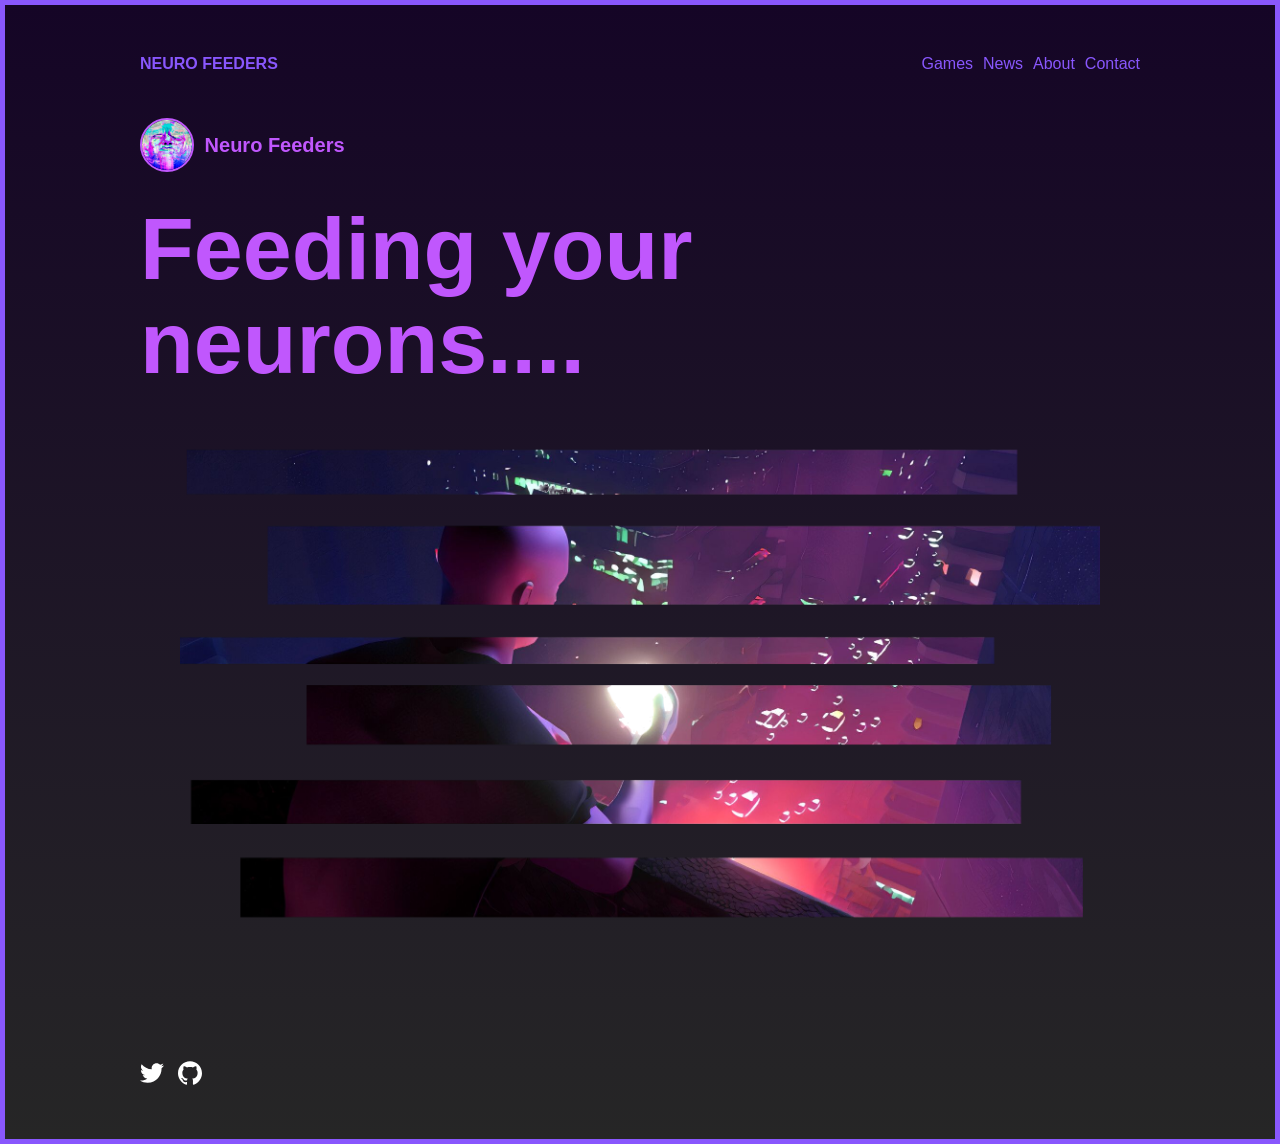
==== index.html @ 51368445 "deploy: 335e14dbd885dcecc1a666a8d8ca86fdfbe03d7a" ====
<!doctype html><html lang=en><head><meta name=generator content="Hugo 0.164.0"><meta charset=utf-8><meta http-equiv=x-ua-compatible content="ie=edge"><title>Feeding your neurons... - Neuro Feeders</title><meta name=viewport content="width=device-width,initial-scale=1"><link rel=icon href=https://neurofeeders.com/favicon.png><link rel=canonical href=https://neurofeeders.com/><link rel=stylesheet href=/css/style.min.45d630e9297834b684032f533db95d03c884842a630b4a20957e8294bef2436a.css><link rel=stylesheet href=/assets/css/extended.min.9729f28a5087b689b946e103d96abd63bfd37b1417effa251dbf798312e3fba5.css><meta name=description content="Feeding feeding feeding fe..e.."><meta property="og:title" content="Feeding your neurons..."><meta property="og:type" content="website"><meta property="og:url" content="https://neurofeeders.com/"><meta property="og:description" content="Feeding feeding feeding fe..e.."><meta name=twitter:card content="summary"><meta name=twitter:site content="@neurofeeders"><meta name=twitter:creator content="@neurofeeders"></head><body class='page frame page-home'><div id=menu-main-mobile class=menu-main-mobile><ul class=menu><li class=menu-item-games><a href=https://neurofeeders.com/pages/games/>Games</a></li><li class=menu-item-news><a href=https://neurofeeders.com/posts/>News</a></li><li class=menu-item-about><a href=https://neurofeeders.com/pages/about/>About</a></li><li class=menu-item-contact><a href=https://neurofeeders.com/pages/contact/>Contact</a></li></ul></div><div id=wrapper class=wrapper><div class=header><a class=header-logo href=/>Neuro Feeders</a><div class=menu-main><ul><li class=menu-item-games><a href=/pages/games/><span>Games</span></a></li><li class=menu-item-news><a href=/posts/><span>News</span></a></li><li class=menu-item-about><a href=/pages/about/><span>About</span></a></li><li class=menu-item-contact><a href=/pages/contact/><span>Contact</span></a></li></ul></div><div id=toggle-menu-main-mobile class=hamburger-trigger><button class=hamburger>Menu</button></div></div><div class="author author-large"><img width=50 class=author-image src=/images/author.jpg alt="Neuro Feeders">
<span class=author-name>Neuro Feeders</span>
<span class=author-title></span></div><div class=intro><h1>Feeding your neurons...<span class=dot>.</span></h1><div class=intro-content><figure><img src=/images/pure-box-transparent-6.png></figure></div></div><div class=footer><div class=footer-social><span class="social-icon social-icon-twitter"><a href=https://twitter.com/neurofeeders title=twitter target=_blank rel=noopener><img src=/images/social/twitter.svg width=24 height=24 alt=twitter>
</a></span><span class="social-icon social-icon-github"><a href=https://github.com/neurofeeders title=github target=_blank rel=noopener><img src=/images/social/github.svg width=24 height=24 alt=github></a></span></div></div></div><script type=text/javascript src=/js/bundle.min.5993fcb11c07dea925a3fbd58c03c7f1857197c35fccce3aa963a12c0b3c9960.js></script></body></html>
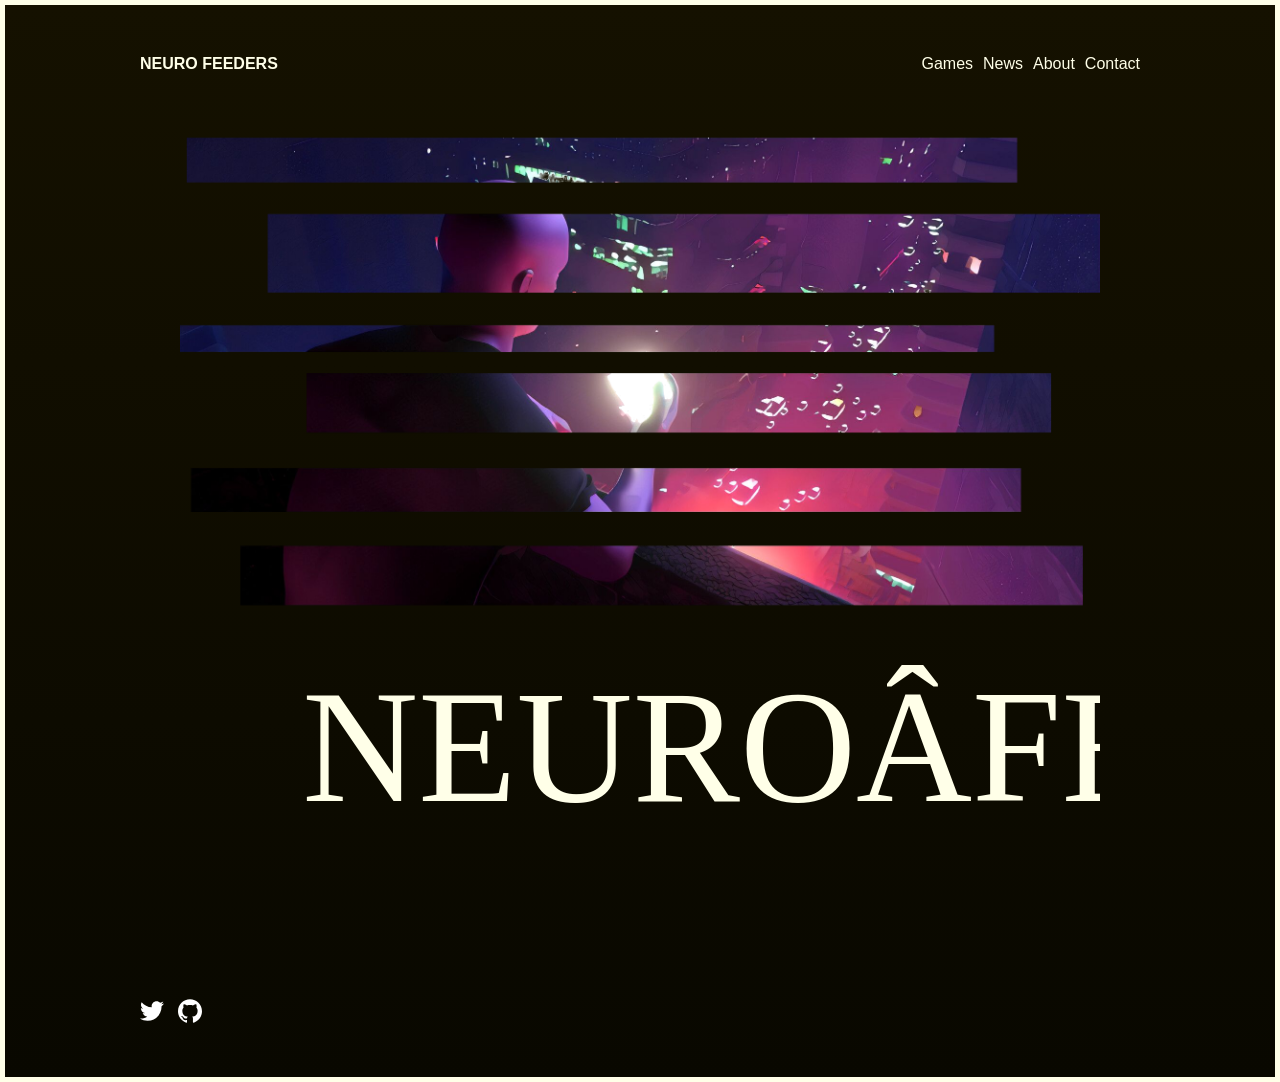
==== commit d1f724ce: "deploy: 9edab97580ae8b9f00ba59d97145d5e9aef2b8d2" ====
--- a/index.html
+++ b/index.html
@@ -1,4 +1,2 @@
-<!doctype html><html lang=en><head><meta name=generator content="Hugo 0.164.0"><meta charset=utf-8><meta http-equiv=x-ua-compatible content="ie=edge"><title>Feeding your neurons... - Neuro Feeders</title><meta name=viewport content="width=device-width,initial-scale=1"><link rel=icon href=https://neurofeeders.com/favicon.png><link rel=canonical href=https://neurofeeders.com/><link rel=stylesheet href=/css/style.min.45d630e9297834b684032f533db95d03c884842a630b4a20957e8294bef2436a.css><link rel=stylesheet href=/assets/css/extended.min.9729f28a5087b689b946e103d96abd63bfd37b1417effa251dbf798312e3fba5.css><meta name=description content="Feeding feeding feeding fe..e.."><meta property="og:title" content="Feeding your neurons..."><meta property="og:type" content="website"><meta property="og:url" content="https://neurofeeders.com/"><meta property="og:description" content="Feeding feeding feeding fe..e.."><meta name=twitter:card content="summary"><meta name=twitter:site content="@neurofeeders"><meta name=twitter:creator content="@neurofeeders"></head><body class='page frame page-home'><div id=menu-main-mobile class=menu-main-mobile><ul class=menu><li class=menu-item-games><a href=https://neurofeeders.com/pages/games/>Games</a></li><li class=menu-item-news><a href=https://neurofeeders.com/posts/>News</a></li><li class=menu-item-about><a href=https://neurofeeders.com/pages/about/>About</a></li><li class=menu-item-contact><a href=https://neurofeeders.com/pages/contact/>Contact</a></li></ul></div><div id=wrapper class=wrapper><div class=header><a class=header-logo href=/>Neuro Feeders</a><div class=menu-main><ul><li class=menu-item-games><a href=/pages/games/><span>Games</span></a></li><li class=menu-item-news><a href=/posts/><span>News</span></a></li><li class=menu-item-about><a href=/pages/about/><span>About</span></a></li><li class=menu-item-contact><a href=/pages/contact/><span>Contact</span></a></li></ul></div><div id=toggle-menu-main-mobile class=hamburger-trigger><button class=hamburger>Menu</button></div></div><div class="author author-large"><img width=50 class=author-image src=/images/author.jpg alt="Neuro Feeders">
-<span class=author-name>Neuro Feeders</span>
-<span class=author-title></span></div><div class=intro><h1>Feeding your neurons...<span class=dot>.</span></h1><div class=intro-content><figure><img src=/images/pure-box-transparent-6.png></figure></div></div><div class=footer><div class=footer-social><span class="social-icon social-icon-twitter"><a href=https://twitter.com/neurofeeders title=twitter target=_blank rel=noopener><img src=/images/social/twitter.svg width=24 height=24 alt=twitter>
+<!doctype html><html lang=en><head><meta name=generator content="Hugo 0.164.0"><meta charset=utf-8><meta http-equiv=x-ua-compatible content="ie=edge"><title>- Neuro Feeders</title><meta name=viewport content="width=device-width,initial-scale=1"><link rel=icon href=https://neurofeeders.com/favicon.png><link rel=canonical href=https://neurofeeders.com/><link rel=stylesheet href=/css/style.min.df2344d470c486fe2ead69fa131847af64fc0af14b3587eae3ffec9b83b66a73.css><link rel=stylesheet href=/assets/css/extended.min.9729f28a5087b689b946e103d96abd63bfd37b1417effa251dbf798312e3fba5.css><meta name=description content="Feeding feeding feeding fe..e.."><meta property="og:title" content><meta property="og:type" content="website"><meta property="og:url" content="https://neurofeeders.com/"><meta property="og:description" content="Feeding feeding feeding fe..e.."><meta name=twitter:card content="summary"><meta name=twitter:site content="@neurofeeders"><meta name=twitter:creator content="@neurofeeders"></head><body class='page frame page-home'><div id=menu-main-mobile class=menu-main-mobile><ul class=menu><li class=menu-item-games><a href=https://neurofeeders.com/pages/games/>Games</a></li><li class=menu-item-news><a href=https://neurofeeders.com/posts/>News</a></li><li class=menu-item-about><a href=https://neurofeeders.com/pages/about/>About</a></li><li class=menu-item-contact><a href=https://neurofeeders.com/pages/contact/>Contact</a></li></ul></div><div id=wrapper class=wrapper><div class=header><a class=header-logo href=/>Neuro Feeders</a><div class=menu-main><ul><li class=menu-item-games><a href=/pages/games/><span>Games</span></a></li><li class=menu-item-news><a href=/posts/><span>News</span></a></li><li class=menu-item-about><a href=/pages/about/><span>About</span></a></li><li class=menu-item-contact><a href=/pages/contact/><span>Contact</span></a></li></ul></div><div id=toggle-menu-main-mobile class=hamburger-trigger><button class=hamburger>Menu</button></div></div><div class=intro><h1></h1><div class=intro-content><figure><img src=/images/pure-box-transparent-6.png></figure><figure><img src=/images/neurofeeders-label-transparent.svg></figure></div></div><div class=footer><div class=footer-social><span class="social-icon social-icon-twitter"><a href=https://twitter.com/neurofeeders title=twitter target=_blank rel=noopener><img src=/images/social/twitter.svg width=24 height=24 alt=twitter>
 </a></span><span class="social-icon social-icon-github"><a href=https://github.com/neurofeeders title=github target=_blank rel=noopener><img src=/images/social/github.svg width=24 height=24 alt=github></a></span></div></div></div><script type=text/javascript src=/js/bundle.min.5993fcb11c07dea925a3fbd58c03c7f1857197c35fccce3aa963a12c0b3c9960.js></script></body></html>
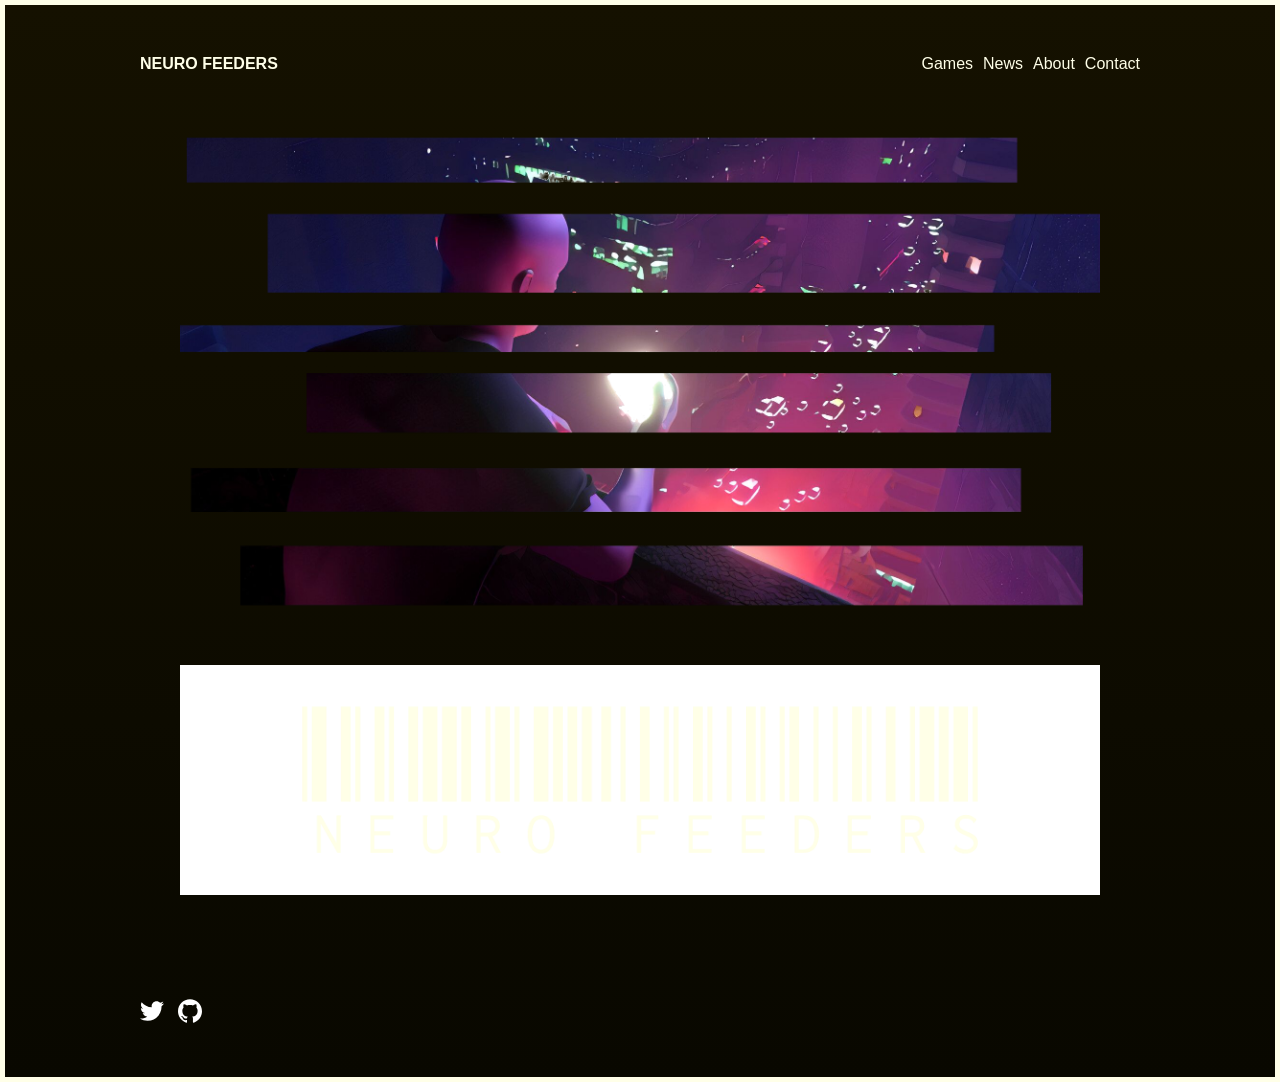
==== commit f597699d: "deploy: 6d4633d249ed1dbeca02b5b39cd83a7f07f36a6a" ====
--- a/index.html
+++ b/index.html
@@ -1,2 +1,2 @@
-<!doctype html><html lang=en><head><meta name=generator content="Hugo 0.164.0"><meta charset=utf-8><meta http-equiv=x-ua-compatible content="ie=edge"><title>- Neuro Feeders</title><meta name=viewport content="width=device-width,initial-scale=1"><link rel=icon href=https://neurofeeders.com/favicon.png><link rel=canonical href=https://neurofeeders.com/><link rel=stylesheet href=/css/style.min.df2344d470c486fe2ead69fa131847af64fc0af14b3587eae3ffec9b83b66a73.css><link rel=stylesheet href=/assets/css/extended.min.9729f28a5087b689b946e103d96abd63bfd37b1417effa251dbf798312e3fba5.css><meta name=description content="Feeding feeding feeding fe..e.."><meta property="og:title" content><meta property="og:type" content="website"><meta property="og:url" content="https://neurofeeders.com/"><meta property="og:description" content="Feeding feeding feeding fe..e.."><meta name=twitter:card content="summary"><meta name=twitter:site content="@neurofeeders"><meta name=twitter:creator content="@neurofeeders"></head><body class='page frame page-home'><div id=menu-main-mobile class=menu-main-mobile><ul class=menu><li class=menu-item-games><a href=https://neurofeeders.com/pages/games/>Games</a></li><li class=menu-item-news><a href=https://neurofeeders.com/posts/>News</a></li><li class=menu-item-about><a href=https://neurofeeders.com/pages/about/>About</a></li><li class=menu-item-contact><a href=https://neurofeeders.com/pages/contact/>Contact</a></li></ul></div><div id=wrapper class=wrapper><div class=header><a class=header-logo href=/>Neuro Feeders</a><div class=menu-main><ul><li class=menu-item-games><a href=/pages/games/><span>Games</span></a></li><li class=menu-item-news><a href=/posts/><span>News</span></a></li><li class=menu-item-about><a href=/pages/about/><span>About</span></a></li><li class=menu-item-contact><a href=/pages/contact/><span>Contact</span></a></li></ul></div><div id=toggle-menu-main-mobile class=hamburger-trigger><button class=hamburger>Menu</button></div></div><div class=intro><h1></h1><div class=intro-content><figure><img src=/images/pure-box-transparent-6.png></figure><figure><img src=/images/neurofeeders-label-transparent.svg></figure></div></div><div class=footer><div class=footer-social><span class="social-icon social-icon-twitter"><a href=https://twitter.com/neurofeeders title=twitter target=_blank rel=noopener><img src=/images/social/twitter.svg width=24 height=24 alt=twitter>
+<!doctype html><html lang=en><head><meta name=generator content="Hugo 0.164.0"><meta charset=utf-8><meta http-equiv=x-ua-compatible content="ie=edge"><title>Neuro Feeders</title><meta name=viewport content="width=device-width,initial-scale=1"><link rel=icon href=https://neurofeeders.com/favicon.png><link rel=canonical href=https://neurofeeders.com/><link rel=stylesheet href=/css/style.min.df2344d470c486fe2ead69fa131847af64fc0af14b3587eae3ffec9b83b66a73.css><link rel=stylesheet href=/assets/css/extended.min.9729f28a5087b689b946e103d96abd63bfd37b1417effa251dbf798312e3fba5.css><meta name=description content="Feeding feeding feeding fe..e.."><meta property="og:title" content><meta property="og:type" content="website"><meta property="og:url" content="https://neurofeeders.com/"><meta property="og:description" content="Feeding feeding feeding fe..e.."><meta name=twitter:card content="summary"><meta name=twitter:site content="@neurofeeders"><meta name=twitter:creator content="@neurofeeders"></head><body class='page frame page-home'><div id=menu-main-mobile class=menu-main-mobile><ul class=menu><li class=menu-item-games><a href=https://neurofeeders.com/pages/games/>Games</a></li><li class=menu-item-news><a href=https://neurofeeders.com/posts/>News</a></li><li class=menu-item-about><a href=https://neurofeeders.com/pages/about/>About</a></li><li class=menu-item-contact><a href=https://neurofeeders.com/pages/contact/>Contact</a></li></ul></div><div id=wrapper class=wrapper><div class=header><a class=header-logo href=/>Neuro Feeders</a><div class=menu-main><ul><li class=menu-item-games><a href=/pages/games/><span>Games</span></a></li><li class=menu-item-news><a href=/posts/><span>News</span></a></li><li class=menu-item-about><a href=/pages/about/><span>About</span></a></li><li class=menu-item-contact><a href=/pages/contact/><span>Contact</span></a></li></ul></div><div id=toggle-menu-main-mobile class=hamburger-trigger><button class=hamburger>Menu</button></div></div><div class=intro><h1></h1><div class=intro-content><figure><img src=/images/pure-box-transparent-6.png></figure><figure><img src=/images/neurofeeders-label-transparent-4096.jpg></figure></div></div><div class=footer><div class=footer-social><span class="social-icon social-icon-twitter"><a href=https://twitter.com/neurofeeders title=twitter target=_blank rel=noopener><img src=/images/social/twitter.svg width=24 height=24 alt=twitter>
 </a></span><span class="social-icon social-icon-github"><a href=https://github.com/neurofeeders title=github target=_blank rel=noopener><img src=/images/social/github.svg width=24 height=24 alt=github></a></span></div></div></div><script type=text/javascript src=/js/bundle.min.5993fcb11c07dea925a3fbd58c03c7f1857197c35fccce3aa963a12c0b3c9960.js></script></body></html>
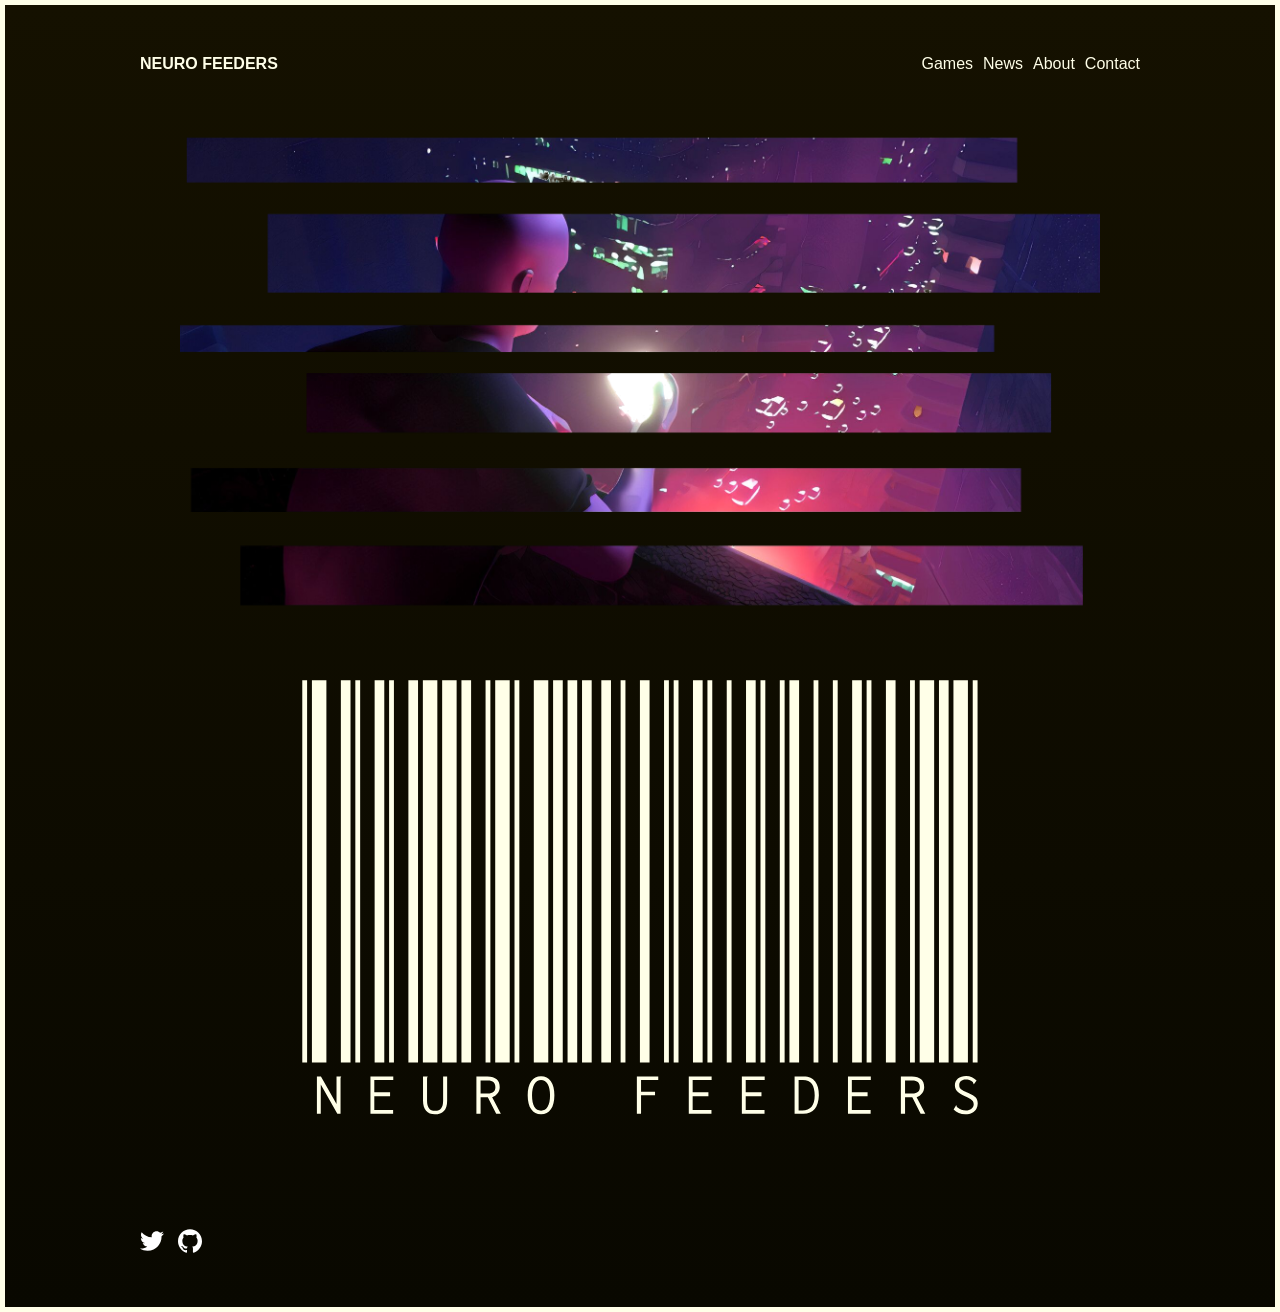
==== commit cdc17cb7: "deploy: 78288476173dea5f8f077e8adc4d9734d7db555b" ====
--- a/index.html
+++ b/index.html
@@ -1,2 +1,2 @@
-<!doctype html><html lang=en><head><meta name=generator content="Hugo 0.164.0"><meta charset=utf-8><meta http-equiv=x-ua-compatible content="ie=edge"><title>Neuro Feeders</title><meta name=viewport content="width=device-width,initial-scale=1"><link rel=icon href=https://neurofeeders.com/favicon.png><link rel=canonical href=https://neurofeeders.com/><link rel=stylesheet href=/css/style.min.df2344d470c486fe2ead69fa131847af64fc0af14b3587eae3ffec9b83b66a73.css><link rel=stylesheet href=/assets/css/extended.min.9729f28a5087b689b946e103d96abd63bfd37b1417effa251dbf798312e3fba5.css><meta name=description content="Feeding feeding feeding fe..e.."><meta property="og:title" content><meta property="og:type" content="website"><meta property="og:url" content="https://neurofeeders.com/"><meta property="og:description" content="Feeding feeding feeding fe..e.."><meta name=twitter:card content="summary"><meta name=twitter:site content="@neurofeeders"><meta name=twitter:creator content="@neurofeeders"></head><body class='page frame page-home'><div id=menu-main-mobile class=menu-main-mobile><ul class=menu><li class=menu-item-games><a href=https://neurofeeders.com/pages/games/>Games</a></li><li class=menu-item-news><a href=https://neurofeeders.com/posts/>News</a></li><li class=menu-item-about><a href=https://neurofeeders.com/pages/about/>About</a></li><li class=menu-item-contact><a href=https://neurofeeders.com/pages/contact/>Contact</a></li></ul></div><div id=wrapper class=wrapper><div class=header><a class=header-logo href=/>Neuro Feeders</a><div class=menu-main><ul><li class=menu-item-games><a href=/pages/games/><span>Games</span></a></li><li class=menu-item-news><a href=/posts/><span>News</span></a></li><li class=menu-item-about><a href=/pages/about/><span>About</span></a></li><li class=menu-item-contact><a href=/pages/contact/><span>Contact</span></a></li></ul></div><div id=toggle-menu-main-mobile class=hamburger-trigger><button class=hamburger>Menu</button></div></div><div class=intro><h1></h1><div class=intro-content><figure><img src=/images/pure-box-transparent-6.png></figure><figure><img src=/images/neurofeeders-label-transparent-4096.jpg></figure></div></div><div class=footer><div class=footer-social><span class="social-icon social-icon-twitter"><a href=https://twitter.com/neurofeeders title=twitter target=_blank rel=noopener><img src=/images/social/twitter.svg width=24 height=24 alt=twitter>
+<!doctype html><html lang=en><head><meta name=generator content="Hugo 0.164.0"><meta charset=utf-8><meta http-equiv=x-ua-compatible content="ie=edge"><title>Neuro Feeders</title><meta name=viewport content="width=device-width,initial-scale=1"><link rel=icon href=https://neurofeeders.com/favicon.png><link rel=canonical href=https://neurofeeders.com/><link rel=stylesheet href=/css/style.min.df2344d470c486fe2ead69fa131847af64fc0af14b3587eae3ffec9b83b66a73.css><link rel=stylesheet href=/assets/css/extended.min.9729f28a5087b689b946e103d96abd63bfd37b1417effa251dbf798312e3fba5.css><meta name=description content="Feeding feeding feeding fe..e.."><meta property="og:title" content><meta property="og:type" content="website"><meta property="og:url" content="https://neurofeeders.com/"><meta property="og:description" content="Feeding feeding feeding fe..e.."><meta name=twitter:card content="summary"><meta name=twitter:site content="@neurofeeders"><meta name=twitter:creator content="@neurofeeders"></head><body class='page frame page-home'><div id=menu-main-mobile class=menu-main-mobile><ul class=menu><li class=menu-item-games><a href=https://neurofeeders.com/pages/games/>Games</a></li><li class=menu-item-news><a href=https://neurofeeders.com/posts/>News</a></li><li class=menu-item-about><a href=https://neurofeeders.com/pages/about/>About</a></li><li class=menu-item-contact><a href=https://neurofeeders.com/pages/contact/>Contact</a></li></ul></div><div id=wrapper class=wrapper><div class=header><a class=header-logo href=/>Neuro Feeders</a><div class=menu-main><ul><li class=menu-item-games><a href=/pages/games/><span>Games</span></a></li><li class=menu-item-news><a href=/posts/><span>News</span></a></li><li class=menu-item-about><a href=/pages/about/><span>About</span></a></li><li class=menu-item-contact><a href=/pages/contact/><span>Contact</span></a></li></ul></div><div id=toggle-menu-main-mobile class=hamburger-trigger><button class=hamburger>Menu</button></div></div><div class=intro><h1></h1><div class=intro-content><figure><img src=/images/pure-box-transparent-6.png></figure><figure><img src=/images/neurofeeders-tall-transparent.svg></figure></div></div><div class=footer><div class=footer-social><span class="social-icon social-icon-twitter"><a href=https://twitter.com/neurofeeders title=twitter target=_blank rel=noopener><img src=/images/social/twitter.svg width=24 height=24 alt=twitter>
 </a></span><span class="social-icon social-icon-github"><a href=https://github.com/neurofeeders title=github target=_blank rel=noopener><img src=/images/social/github.svg width=24 height=24 alt=github></a></span></div></div></div><script type=text/javascript src=/js/bundle.min.5993fcb11c07dea925a3fbd58c03c7f1857197c35fccce3aa963a12c0b3c9960.js></script></body></html>
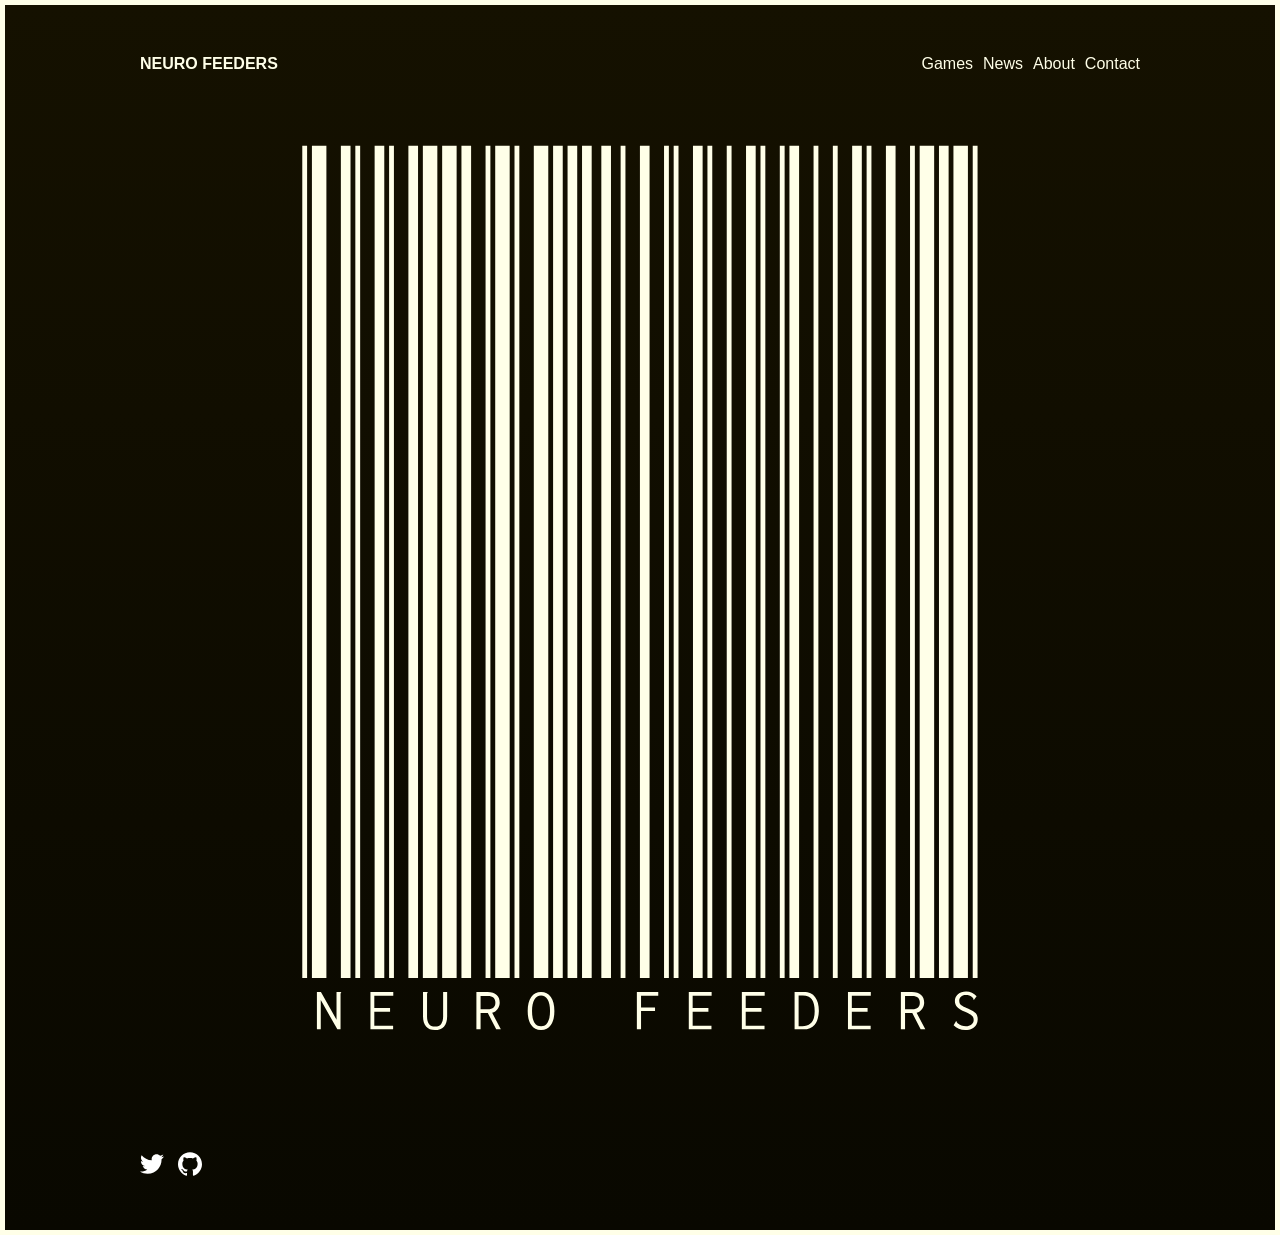
==== commit 1d9fcffd: "deploy: 4465574961fc42bd98d59a02e9d3a8d9bdd18730" ====
--- a/index.html
+++ b/index.html
@@ -1,2 +1,2 @@
-<!doctype html><html lang=en><head><meta name=generator content="Hugo 0.164.0"><meta charset=utf-8><meta http-equiv=x-ua-compatible content="ie=edge"><title>Neuro Feeders</title><meta name=viewport content="width=device-width,initial-scale=1"><link rel=icon href=https://neurofeeders.com/favicon.png><link rel=canonical href=https://neurofeeders.com/><link rel=stylesheet href=/css/style.min.df2344d470c486fe2ead69fa131847af64fc0af14b3587eae3ffec9b83b66a73.css><link rel=stylesheet href=/assets/css/extended.min.9729f28a5087b689b946e103d96abd63bfd37b1417effa251dbf798312e3fba5.css><meta name=description content="Feeding feeding feeding fe..e.."><meta property="og:title" content><meta property="og:type" content="website"><meta property="og:url" content="https://neurofeeders.com/"><meta property="og:description" content="Feeding feeding feeding fe..e.."><meta name=twitter:card content="summary"><meta name=twitter:site content="@neurofeeders"><meta name=twitter:creator content="@neurofeeders"></head><body class='page frame page-home'><div id=menu-main-mobile class=menu-main-mobile><ul class=menu><li class=menu-item-games><a href=https://neurofeeders.com/pages/games/>Games</a></li><li class=menu-item-news><a href=https://neurofeeders.com/posts/>News</a></li><li class=menu-item-about><a href=https://neurofeeders.com/pages/about/>About</a></li><li class=menu-item-contact><a href=https://neurofeeders.com/pages/contact/>Contact</a></li></ul></div><div id=wrapper class=wrapper><div class=header><a class=header-logo href=/>Neuro Feeders</a><div class=menu-main><ul><li class=menu-item-games><a href=/pages/games/><span>Games</span></a></li><li class=menu-item-news><a href=/posts/><span>News</span></a></li><li class=menu-item-about><a href=/pages/about/><span>About</span></a></li><li class=menu-item-contact><a href=/pages/contact/><span>Contact</span></a></li></ul></div><div id=toggle-menu-main-mobile class=hamburger-trigger><button class=hamburger>Menu</button></div></div><div class=intro><h1></h1><div class=intro-content><figure><img src=/images/pure-box-transparent-6.png></figure><figure><img src=/images/neurofeeders-tall-transparent.svg></figure></div></div><div class=footer><div class=footer-social><span class="social-icon social-icon-twitter"><a href=https://twitter.com/neurofeeders title=twitter target=_blank rel=noopener><img src=/images/social/twitter.svg width=24 height=24 alt=twitter>
+<!doctype html><html lang=en><head><meta name=generator content="Hugo 0.164.0"><meta charset=utf-8><meta http-equiv=x-ua-compatible content="ie=edge"><title>Neuro Feeders</title><meta name=viewport content="width=device-width,initial-scale=1"><link rel=icon href=https://neurofeeders.com/favicon.png><link rel=canonical href=https://neurofeeders.com/><link rel=stylesheet href=/css/style.min.df2344d470c486fe2ead69fa131847af64fc0af14b3587eae3ffec9b83b66a73.css><link rel=stylesheet href=/assets/css/extended.min.9729f28a5087b689b946e103d96abd63bfd37b1417effa251dbf798312e3fba5.css><meta name=description content="Feeding feeding feeding fe..e.."><meta property="og:title" content><meta property="og:type" content="website"><meta property="og:url" content="https://neurofeeders.com/"><meta property="og:description" content="Feeding feeding feeding fe..e.."><meta name=twitter:card content="summary"><meta name=twitter:site content="@neurofeeders"><meta name=twitter:creator content="@neurofeeders"></head><body class='page frame page-home'><div id=menu-main-mobile class=menu-main-mobile><ul class=menu><li class=menu-item-games><a href=https://neurofeeders.com/pages/games/>Games</a></li><li class=menu-item-news><a href=https://neurofeeders.com/posts/>News</a></li><li class=menu-item-about><a href=https://neurofeeders.com/pages/about/>About</a></li><li class=menu-item-contact><a href=https://neurofeeders.com/pages/contact/>Contact</a></li></ul></div><div id=wrapper class=wrapper><div class=header><a class=header-logo href=/>Neuro Feeders</a><div class=menu-main><ul><li class=menu-item-games><a href=/pages/games/><span>Games</span></a></li><li class=menu-item-news><a href=/posts/><span>News</span></a></li><li class=menu-item-about><a href=/pages/about/><span>About</span></a></li><li class=menu-item-contact><a href=/pages/contact/><span>Contact</span></a></li></ul></div><div id=toggle-menu-main-mobile class=hamburger-trigger><button class=hamburger>Menu</button></div></div><div class=intro><h1></h1><div class=intro-content><figure><img src=/images/neurofeeders-extra-tall-transparent.svg></figure></div></div><div class=footer><div class=footer-social><span class="social-icon social-icon-twitter"><a href=https://twitter.com/neurofeeders title=twitter target=_blank rel=noopener><img src=/images/social/twitter.svg width=24 height=24 alt=twitter>
 </a></span><span class="social-icon social-icon-github"><a href=https://github.com/neurofeeders title=github target=_blank rel=noopener><img src=/images/social/github.svg width=24 height=24 alt=github></a></span></div></div></div><script type=text/javascript src=/js/bundle.min.5993fcb11c07dea925a3fbd58c03c7f1857197c35fccce3aa963a12c0b3c9960.js></script></body></html>
